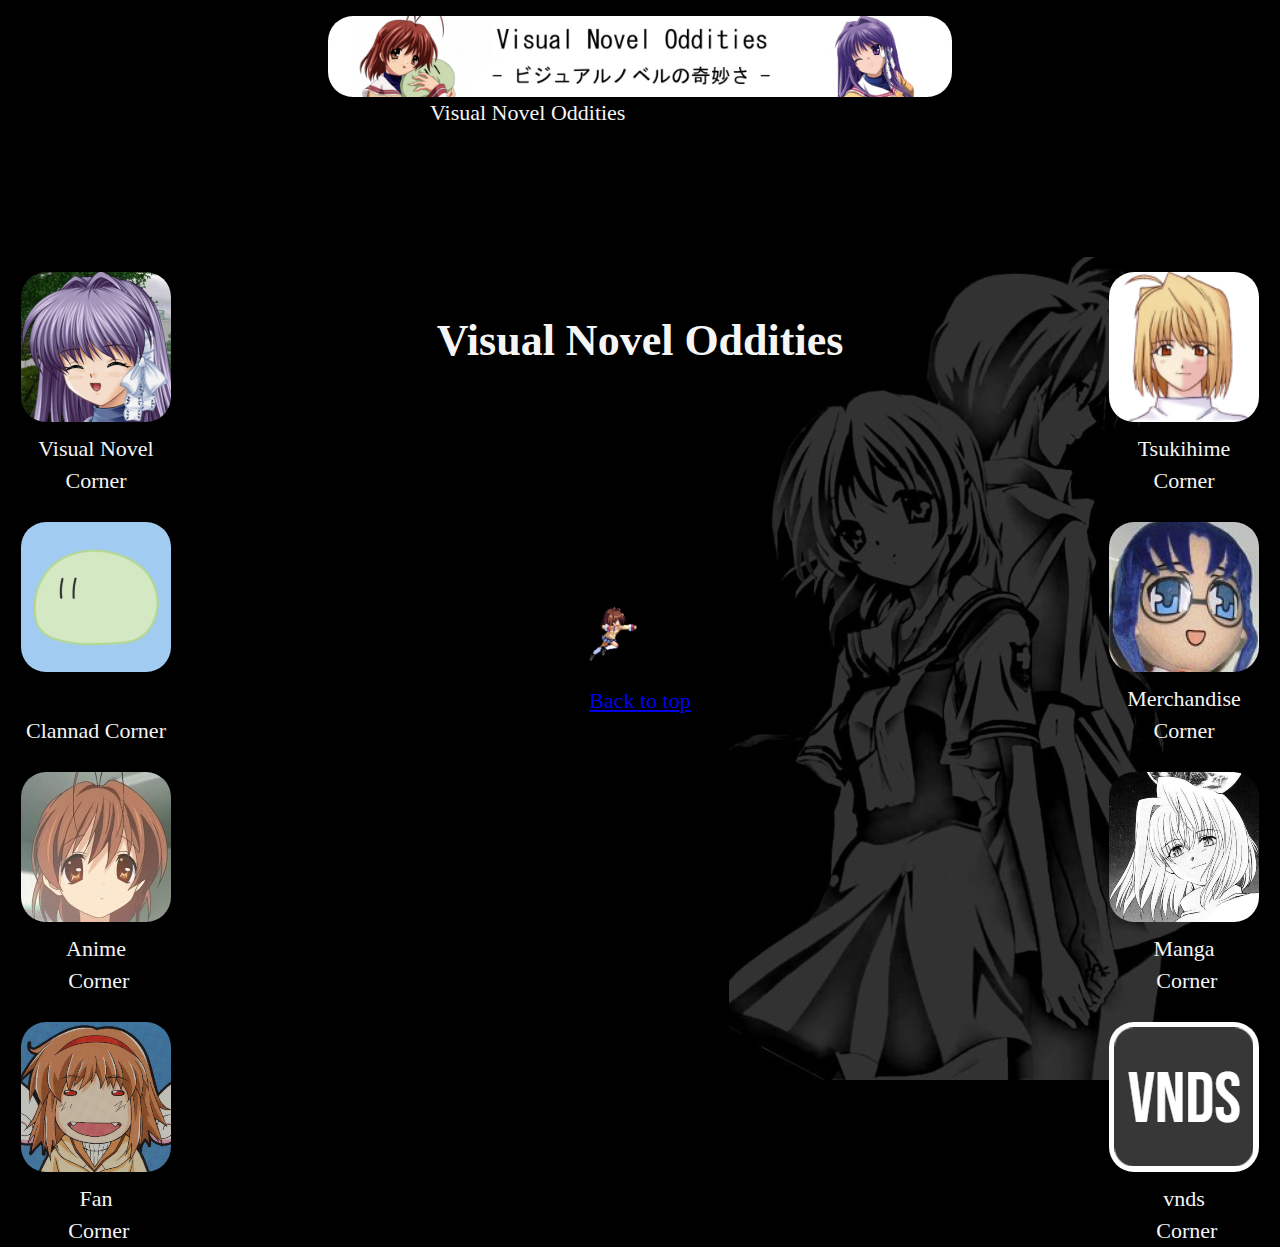
==== index.html @ 175c5d86 "Initial commit" ====
<!DOCTYPE html>
<html>
	<head>
		<!--
			Author: The Visual Novel Fan Of All Time
			Filename: index.html
		-->
		<meta charset="utf-8">
		<title>Visual Novel Oddities</title>
		<link rel="stylesheet" href="styles.css">
		<link rel="icon" type="image/x-icon" href="images/ClannadCorner.png">
	</head>
	
	<body class="oddities">
		<section>
			<a href="index.html"><img class="center round" src="images/Header.png" alt="Header that reads: Visual Novel Oddities"></a>
			<div class="marquee center">
				<div>
					<span>Visual Novel Oddities</span>
					<span>Visual Novel Oddities</span>
				</div>
			</div>
		</section>

		<div class="main">

			<h1>Visual Novel Oddities</h1>

			<footer>
				<img src="images/Nagisa.gif" alt="Gif of the character Nagisa Furukawa running and punching" class="center">
				<a href="#top">Back to top</a>
			</footer>

		</div>

		<div class="container">
			
			<div>
				<div class="image-wrapper">
					<a href="visualNovelCorner.html"><img class="round spin" src="images/VisualNovelCorner.png" alt="Image of Kyou Fujibayashi from the visual novel Clannad"></a>
					<p>Visual Novel Corner</p>
				</div>
				
				<div class="image-wrapper">
					<a href="clannadCorner.html"><img class="round spin" src="images/ClannadCorner.png" alt="Image of a dango from the anime series Clannad"></a>
					<p>Clannad Corner</p>
				</div>

				<div class="image-wrapper">
					<a href="animeCorner.html"><img class="round spin" src="images/AnimeCorner.png" alt="Image of the character Nagisa Furukawa from the anime Clannad"></a>
					<p>Anime<br> &nbsp;Corner</p>
				</div>

				<div class="image-wrapper">
					<a href="fanCorner.html"><img class="round spin" src="images/FanCorner.png" alt="Image of Ayu from the fan game series Kanoso"></a>
					<p>Fan<br> &nbsp;Corner</p>
				</div>
			</div>

			<div>
				<div class="image-wrapper">
					<a href="tsukihimeCorner.html"><img class="round spin" src="images/TsukihimeCorner.png" alt="Image of Arcueid Brunestud from the visual novel Tsukihime"></a>
					<p>Tsukihime Corner</p>
				</div>

				<div class="image-wrapper">
					<a href="merchandiseCorner.html"><img class="round spin" src="images/MerchandiseCorner.png" alt="Image of a plush of the character Ciel from the visual novel Tsukihime"></a>
					<p>Merchandise Corner</p>
				</div>

				<div class="image-wrapper">
					<a href="mangaCorner.html"><img class="round spin" src="images/MangaCorner.png" alt="Manga panel of Arcueid Brunestud from the manga Tsukihime"></a>
					<p>Manga<br> &nbsp;Corner</p>
				</div>

				<div class="image-wrapper">
					<a href="vndsCorner.html"><img class="round spin" src="images/VndsCorner.png" alt="Image of the logo for the visual novel program vnds"></a>
					<p>vnds<br> &nbsp;Corner</p>
				</div>
			</div>

		</div>
		
	</body>
	
</html>
---- styles.css ----
/*For the body of every webpage*/
body {
	font-family: "MS Gothic", "Times New Roman", Times, serif;
	font-size: 22px;
	line-height: 32px;
	margin: 0;
	padding: 16px;
	/*White smoke (white)*/
	color: #F5F5F5;
	word-wrap: break-word !important;
}


/*Specific background images/text colours*/
.oddities {
	background-image: url("images/VisualNovelOddities/VisualNovelOdditiesBG.png");
}

.visual {
	background-image: url("images/VisualNovelCorner/VisualNovelCornerBG.png");
}

.clannad {
	background-image: url("images/ClannadCorner/ClannadCornerBG.png");
	/*Eerie black*/
	-webkit-text-stroke-color: #172121;
	-webkit-text-stroke-width: 1px;
}

.anime {
	background-image: url("images/AnimeCorner/AnimeCornerBG.png");
	/*Eerie black*/
	color: #172121;
}

.fan {
	background-image: url("images/FanCorner/FanCornerBG.png");
}

.tsukihime {
	background-image: url("images/TsukihimeCorner/TsukihimeCornerBG.png");
}

.merchandise {
	background-image: url("images/MerchandiseCorner/MerchandiseCornerBG.png");
	/*Eerie black*/
	color: #172121;
}

.manga {
	background-image: url("images/MangaCorner/MangaCornerBG.png");
	/*Eerie black*/
	-webkit-text-stroke-color: #172121;
	-webkit-text-stroke-width: 1px;
}

.vnds {
	background-image: url("images/VndsCorner/VndsCornerBG.png");
	/*Eerie black*/
	-webkit-text-stroke-color: #172121;
	-webkit-text-stroke-width: 1px;
}


/*Cards styling*/
.card {
	/*Gentle Lavender (Purple)*/
	background-color: #C7B8D6;
	padding: auto;
	height: 200px;
	width: 200px;
	margin: auto;
}

.cards {	
	padding: 25px;
	max-width: 1980px;
	display: grid;
	gap: 16px;
}

@media (min-width: 1176px) {
	.cards {
		grid-template-columns: repeat(2, 1fr);
	}
}

@media (min-width: 1617px) {
	.cards {
		grid-template-columns: repeat(3, 1fr);
	}
}


/*Anchor styling*/
.clannad a {
	/*Eerie black*/
	color: #172121;
}


/*List syling*/
ul {
	list-style: none;
}


/*Text stuff*/
h1 {
	margin-top: 75px;
}


/*Image styling*/
.main img {
	margin-top: 20px;
}


/*Rows of images*/
.container {
	display: flex;
	justify-content: space-between;
	padding: 0 5px;
}

.image-wrapper {
	position: relative;
}

.container img {
	width: 100%;
	height: auto;
	display: block;
	margin-top: 100px;
}

.container p {
	text-align: center;
	position: absolute;
	left: 0;
	right: 0;
	bottom: 0;
	margin-bottom: -75px;
}


/*Stuff above rows of images*/
.main {
	width: 70%;
	margin: auto;
	position: absolute;
	top: 250px;
	left: 50%;
	transform: translateX(-50%);
	text-align: center;
}

.main p {
	margin-bottom: 50px;
	text-align: justify;
}


/*Center an image*/
.center {
	display: block;
	margin-left: auto;
	margin-right: auto;
	width: 50%;
}


/*Round the edges of an image*/
.round {
	border-radius: 25px;
}


/*Styling the footer*/
footer {
	position: fixed;
	z-index: 999;
	padding: 200px 0 0;
	left: 50%;
	transform: translate(-50%);
}


/*Spinny images*/
.spin {
	transition: all 1s ease-in-out 0s;
}

.spin:hover {
	transform: rotate(360deg);
	transition: all 1s ease-in-out 0s;
}


/*Expandable stuff*/
.expandable {
	-webkit-text-stroke-width: 0;
	font-weight: bold;
	/*Eerie black*/
	color: #172121;
}

.expandable-open .expandable-content-wrapper {
	opacity: 1;
	visibility: visible;
	max-height: 10000px;
	transition: opacity .5s ease-out, max-height .5s ease-out, visibility 0s;
}

.expandable-open .expandable-icon {
	transform: rotate(-90deg);
}

.expandable a {
	cursor: default;
	display: inline-block;
}

.expandable-open a {
	cursor: pointer;
}

.expandable-title {
	display: flex;
	align-items: center;
	justify-content: space-between;
	padding: 14px;
	user-select: none;
	/*Millennial Pink*/
	background-color: #F3CFC6;
	border-radius: 10px 10px 0 0;
}

.expandable-icon {
	transition: transform 0.5s;
	cursor: pointer;
	font-size: 35px;
}

.expandable-content {
	/*Millennial Pink*/
	border: 1px solid #F3CFC6;
	background-color: #F3CFC6;
	border-radius: 0 0 10px 10px;
}

.expandable-content-wrapper {
	opacity: 0;
	visibility: hidden;
	overflow: hidden;
	max-height: 0;
	transition: opacity .5s ease-out, max-height .5s ease-out, visibility 0s .5s;
}

.expandable p {
	padding: 0 10px;
}


/*Marquee stuff*/
.marquee {
	height: 25px;
	width: 420px;
	overflow: hidden;
	position: relative;
	margin-bottom: 50px;
}

.marquee div {
	display: block;
	width: 200%;
	height: 30px;
	position: absolute;
	overflow: hidden;
	animation: marquee 5s linear infinite;
}

.marquee span {
	float: left;
	width: 50%;
}

@keyframes marquee {
	0% {
		left: 0;
	}
	
	100% {
		left: -100%;
	}
}
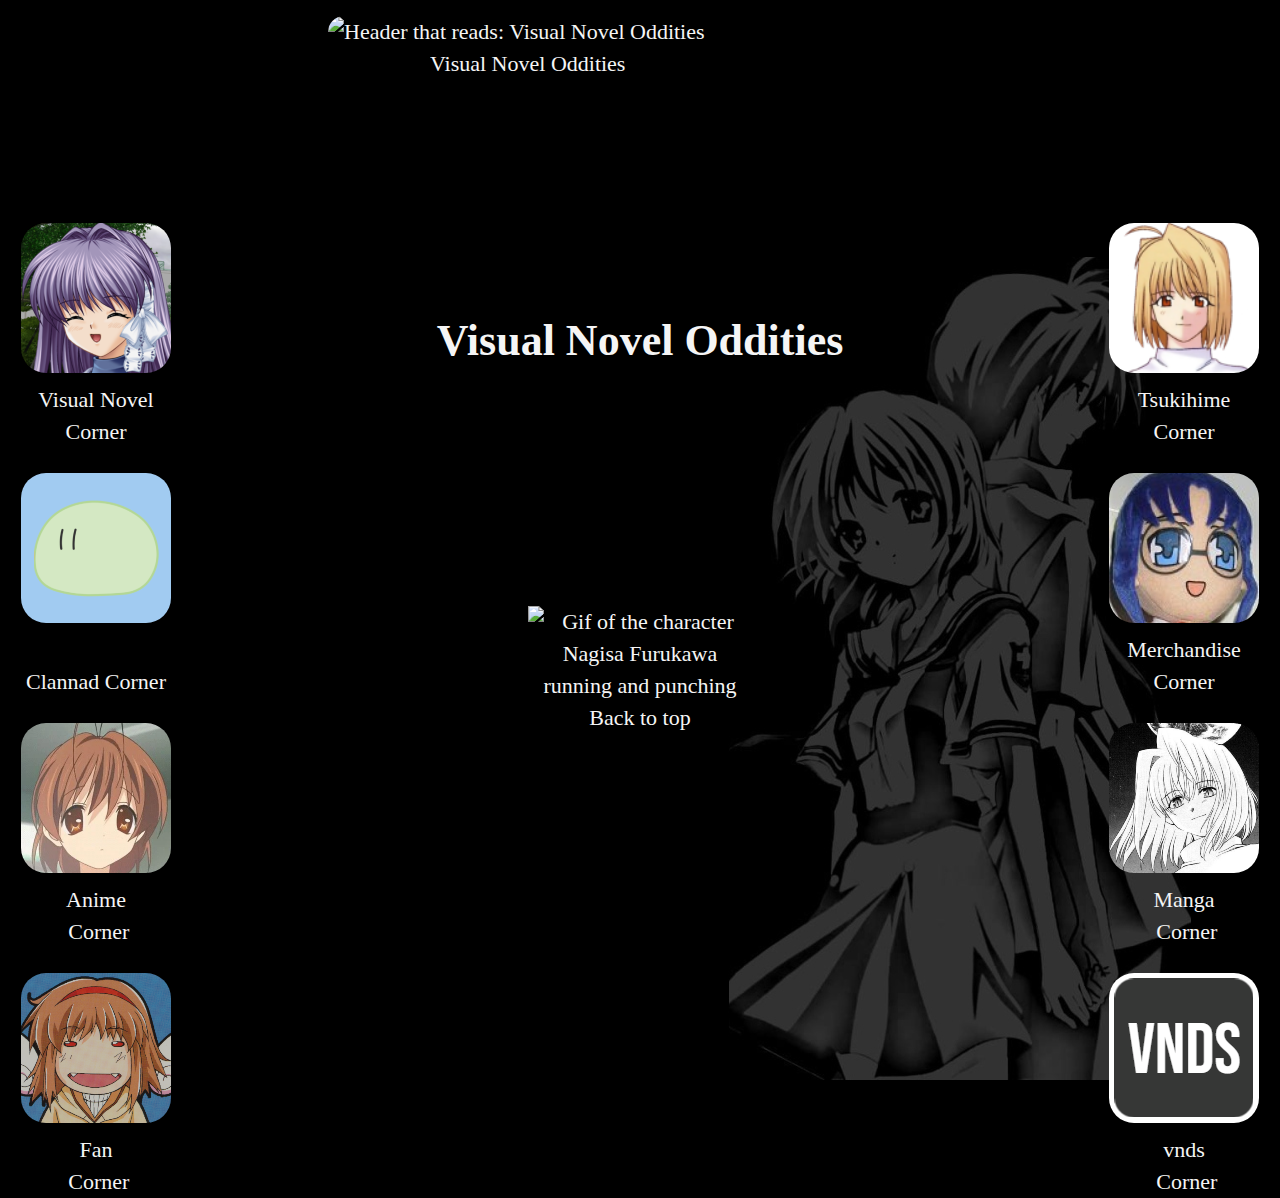
==== commit 39e58798: "Finishes index page" ====
--- a/index.html
+++ b/index.html
@@ -1,86 +1,22 @@
 <!DOCTYPE html>
 <html>
 	<head>
-		<!--
-			Author: The Visual Novel Fan Of All Time
-			Filename: index.html
-		-->
 		<meta charset="utf-8">
 		<title>Visual Novel Oddities</title>
-		<link rel="stylesheet" href="styles.css">
-		<link rel="icon" type="image/x-icon" href="images/ClannadCorner.png">
+		<link rel="stylesheet" href="styles/styles.css">
+		<link rel="stylesheet" href="styles/index.css">
+		<link rel="icon" type="image/x-icon" href="images/index/index_icon_rounded.png">
 	</head>
 	
-	<body class="oddities">
-		<section>
-			<a href="index.html"><img class="center round" src="images/Header.png" alt="Header that reads: Visual Novel Oddities"></a>
-			<div class="marquee center">
-				<div>
-					<span>Visual Novel Oddities</span>
-					<span>Visual Novel Oddities</span>
-				</div>
-			</div>
-		</section>
+	<body>
+		<div id="header-container"></div>
 
 		<div class="main">
-
 			<h1>Visual Novel Oddities</h1>
-
-			<footer>
-				<img src="images/Nagisa.gif" alt="Gif of the character Nagisa Furukawa running and punching" class="center">
-				<a href="#top">Back to top</a>
-			</footer>
-
+			<div id="footer-container"></div>
 		</div>
-
-		<div class="container">
-			
-			<div>
-				<div class="image-wrapper">
-					<a href="visualNovelCorner.html"><img class="round spin" src="images/VisualNovelCorner.png" alt="Image of Kyou Fujibayashi from the visual novel Clannad"></a>
-					<p>Visual Novel Corner</p>
-				</div>
-				
-				<div class="image-wrapper">
-					<a href="clannadCorner.html"><img class="round spin" src="images/ClannadCorner.png" alt="Image of a dango from the anime series Clannad"></a>
-					<p>Clannad Corner</p>
-				</div>
-
-				<div class="image-wrapper">
-					<a href="animeCorner.html"><img class="round spin" src="images/AnimeCorner.png" alt="Image of the character Nagisa Furukawa from the anime Clannad"></a>
-					<p>Anime<br> &nbsp;Corner</p>
-				</div>
-
-				<div class="image-wrapper">
-					<a href="fanCorner.html"><img class="round spin" src="images/FanCorner.png" alt="Image of Ayu from the fan game series Kanoso"></a>
-					<p>Fan<br> &nbsp;Corner</p>
-				</div>
-			</div>
-
-			<div>
-				<div class="image-wrapper">
-					<a href="tsukihimeCorner.html"><img class="round spin" src="images/TsukihimeCorner.png" alt="Image of Arcueid Brunestud from the visual novel Tsukihime"></a>
-					<p>Tsukihime Corner</p>
-				</div>
-
-				<div class="image-wrapper">
-					<a href="merchandiseCorner.html"><img class="round spin" src="images/MerchandiseCorner.png" alt="Image of a plush of the character Ciel from the visual novel Tsukihime"></a>
-					<p>Merchandise Corner</p>
-				</div>
-
-				<div class="image-wrapper">
-					<a href="mangaCorner.html"><img class="round spin" src="images/MangaCorner.png" alt="Manga panel of Arcueid Brunestud from the manga Tsukihime"></a>
-					<p>Manga<br> &nbsp;Corner</p>
-				</div>
-
-				<div class="image-wrapper">
-					<a href="vndsCorner.html"><img class="round spin" src="images/VndsCorner.png" alt="Image of the logo for the visual novel program vnds"></a>
-					<p>vnds<br> &nbsp;Corner</p>
-				</div>
-			</div>
-
-		</div>
+		<div id="icon-bars-container"></div>
 		
+		<script src="scripts/script.js"></script>
 	</body>
-	
 </html>--- a/styles/styles.css
+++ b/styles/styles.css
@@ -0,0 +1,295 @@
+:root {
+    /*Eerie black*/
+    --color-1: #172121;
+	/*White smoke*/
+	--color-2: #F5F5F5;
+}
+/*For the body of every webpage*/
+body {
+	font-family: "MS Gothic", "Times New Roman", Times, serif;
+	font-size: 22px;
+	line-height: 32px;
+	margin: 0;
+	padding: 16px;
+	/*White smoke (white)*/
+	color: #F5F5F5;
+	word-wrap: break-word !important;
+}
+
+a {
+	text-decoration: none;
+	color: inherit;
+}
+
+footer a {
+	color: var(--color-1)
+}
+
+a:hover {
+	text-decoration: underline;
+}
+
+.visual {
+	background-image: url("images/VisualNovelCorner/VisualNovelCornerBG.png");
+}
+
+.tsukihime {
+	background-image: url("images/TsukihimeCorner/TsukihimeCornerBG.png");
+}
+
+.merchandise {
+	background-image: url("images/MerchandiseCorner/MerchandiseCornerBG.png");
+	/*Eerie black*/
+	color: #172121;
+}
+
+.manga {
+	background-image: url("images/MangaCorner/MangaCornerBG.png");
+	/*Eerie black*/
+	-webkit-text-stroke-color: #172121;
+	-webkit-text-stroke-width: 1px;
+}
+
+.vnds {
+	background-image: url("images/VndsCorner/VndsCornerBG.png");
+	/*Eerie black*/
+	-webkit-text-stroke-color: #172121;
+	-webkit-text-stroke-width: 1px;
+}
+
+
+/*Cards styling*/
+.card {
+	/*Gentle Lavender (Purple)*/
+	background-color: #C7B8D6;
+	padding: auto;
+	height: 200px;
+	width: 200px;
+	margin: auto;
+}
+
+.cards {	
+	padding: 25px;
+	max-width: 1980px;
+	display: grid;
+	gap: 16px;
+}
+
+@media (min-width: 1176px) {
+	.cards {
+		grid-template-columns: repeat(2, 1fr);
+	}
+}
+
+@media (min-width: 1617px) {
+	.cards {
+		grid-template-columns: repeat(3, 1fr);
+	}
+}
+
+
+/*Anchor styling*/
+.clannad a {
+	/*Eerie black*/
+	color: #172121;
+}
+
+
+/*List syling*/
+ul {
+	list-style: none;
+}
+
+
+/*Text stuff*/
+h1 {
+	margin-top: 75px;
+}
+
+
+/*Image styling*/
+.main img {
+	margin-top: 20px;
+}
+
+
+/*Rows of images*/
+.container {
+	display: flex;
+	flex-wrap: wrap;
+	justify-content: space-between;
+	padding: 0 5px;
+}
+
+
+.image-wrapper {
+	position: relative;
+}
+
+.container img {
+	width: 100%;
+	height: auto;
+	display: block;
+	margin-top: 100px;
+}
+
+.container p {
+	text-align: center;
+	position: absolute;
+	left: 0;
+	right: 0;
+	bottom: 0;
+	margin-bottom: -75px;
+}
+
+
+/*Stuff above rows of images*/
+.main {
+	width: 70%;
+	margin: auto;
+	position: absolute;
+	top: 250px;
+	left: 50%;
+	transform: translateX(-50%);
+	text-align: center;
+}
+
+.main p {
+	margin-bottom: 50px;
+	text-align: justify;
+}
+
+
+/*Center an image*/
+.center {
+	display: block;
+	margin-left: auto;
+	margin-right: auto;
+	width: 50%;
+}
+
+
+/*Round the edges of an image*/
+.round {
+	border-radius: 25px;
+}
+
+
+/*Styling the footer*/
+footer {
+	position: fixed;
+	z-index: 999;
+	padding: 200px 0 0;
+	left: 50%;
+	transform: translate(-50%);
+}
+
+
+/*Spinny images*/
+.spin {
+	transition: all 1s ease-in-out 0s;
+}
+
+.spin:hover {
+	transform: rotate(360deg);
+	transition: all 1s ease-in-out 0s;
+}
+
+
+/*Expandable stuff*/
+.expandable {
+	-webkit-text-stroke-width: 0;
+	font-weight: bold;
+	/*Eerie black*/
+	color: #172121;
+}
+
+.expandable-open .expandable-content-wrapper {
+	opacity: 1;
+	visibility: visible;
+	max-height: 10000px;
+	transition: opacity .5s ease-out, max-height .5s ease-out, visibility 0s;
+}
+
+.expandable-open .expandable-icon {
+	transform: rotate(-90deg);
+}
+
+.expandable a {
+	cursor: default;
+	display: inline-block;
+}
+
+.expandable-open a {
+	cursor: pointer;
+}
+
+.expandable-title {
+	display: flex;
+	align-items: center;
+	justify-content: space-between;
+	padding: 14px;
+	user-select: none;
+	/*Millennial Pink*/
+	background-color: #F3CFC6;
+	border-radius: 10px 10px 0 0;
+}
+
+.expandable-icon {
+	transition: transform 0.5s;
+	cursor: pointer;
+	font-size: 35px;
+}
+
+.expandable-content {
+	/*Millennial Pink*/
+	border: 1px solid #F3CFC6;
+	background-color: #F3CFC6;
+	border-radius: 0 0 10px 10px;
+}
+
+.expandable-content-wrapper {
+	opacity: 0;
+	visibility: hidden;
+	overflow: hidden;
+	max-height: 0;
+	transition: opacity .5s ease-out, max-height .5s ease-out, visibility 0s .5s;
+}
+
+.expandable p {
+	padding: 0 10px;
+}
+
+
+/*Marquee stuff*/
+.marquee {
+	height: 25px;
+	width: 420px;
+	overflow: hidden;
+	position: relative;
+	margin-bottom: 50px;
+}
+
+.marquee div {
+	display: block;
+	width: 200%;
+	height: 30px;
+	position: absolute;
+	overflow: hidden;
+	animation: marquee 5s linear infinite;
+}
+
+.marquee span {
+	float: left;
+	width: 50%;
+}
+
+@keyframes marquee {
+	0% {
+		left: 0;
+	}
+	
+	100% {
+		left: -100%;
+	}
+}--- a/styles/index.css
+++ b/styles/index.css
@@ -0,0 +1,13 @@
+body {
+    background-image: url("../images/index/index_background.png");
+}
+
+footer a {
+    color: var(--color-2);
+}
+
+@media (max-width: 768px) {
+    .container {
+		margin-top: 2000px;
+    }
+}